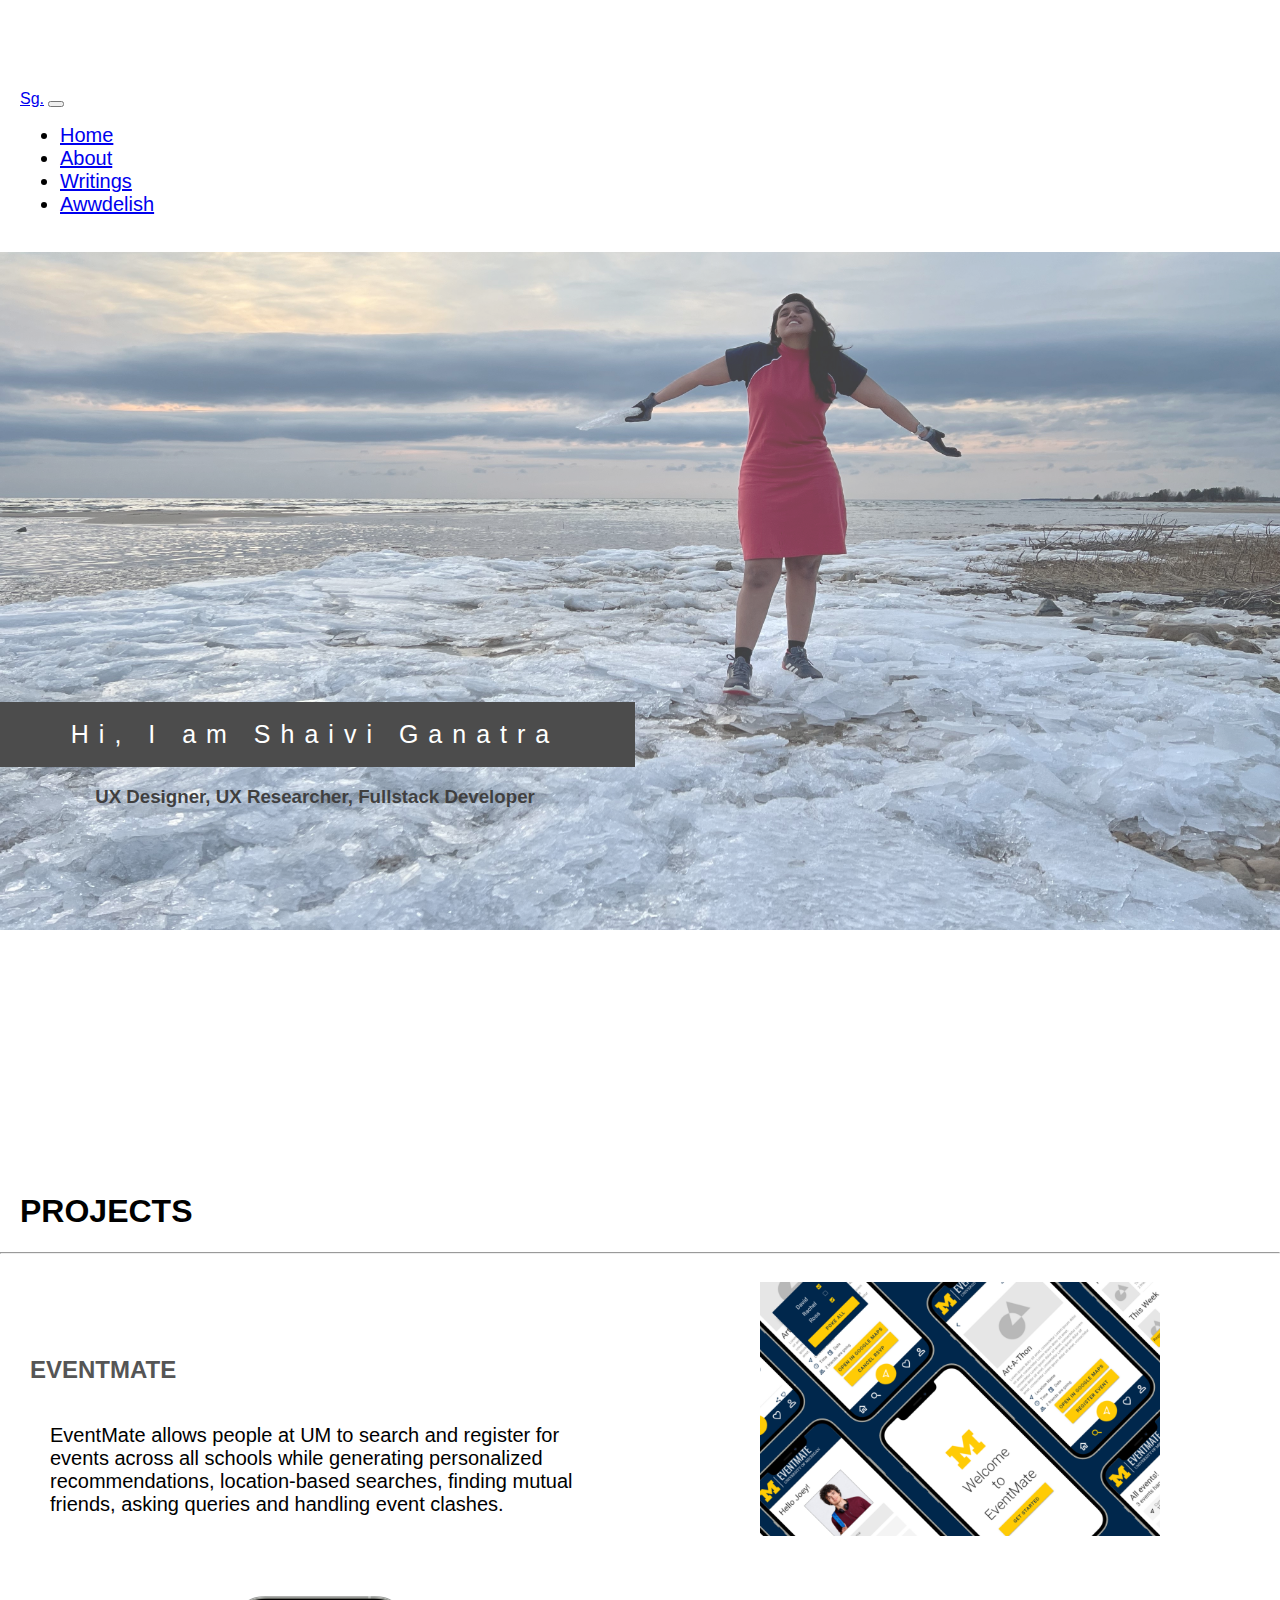
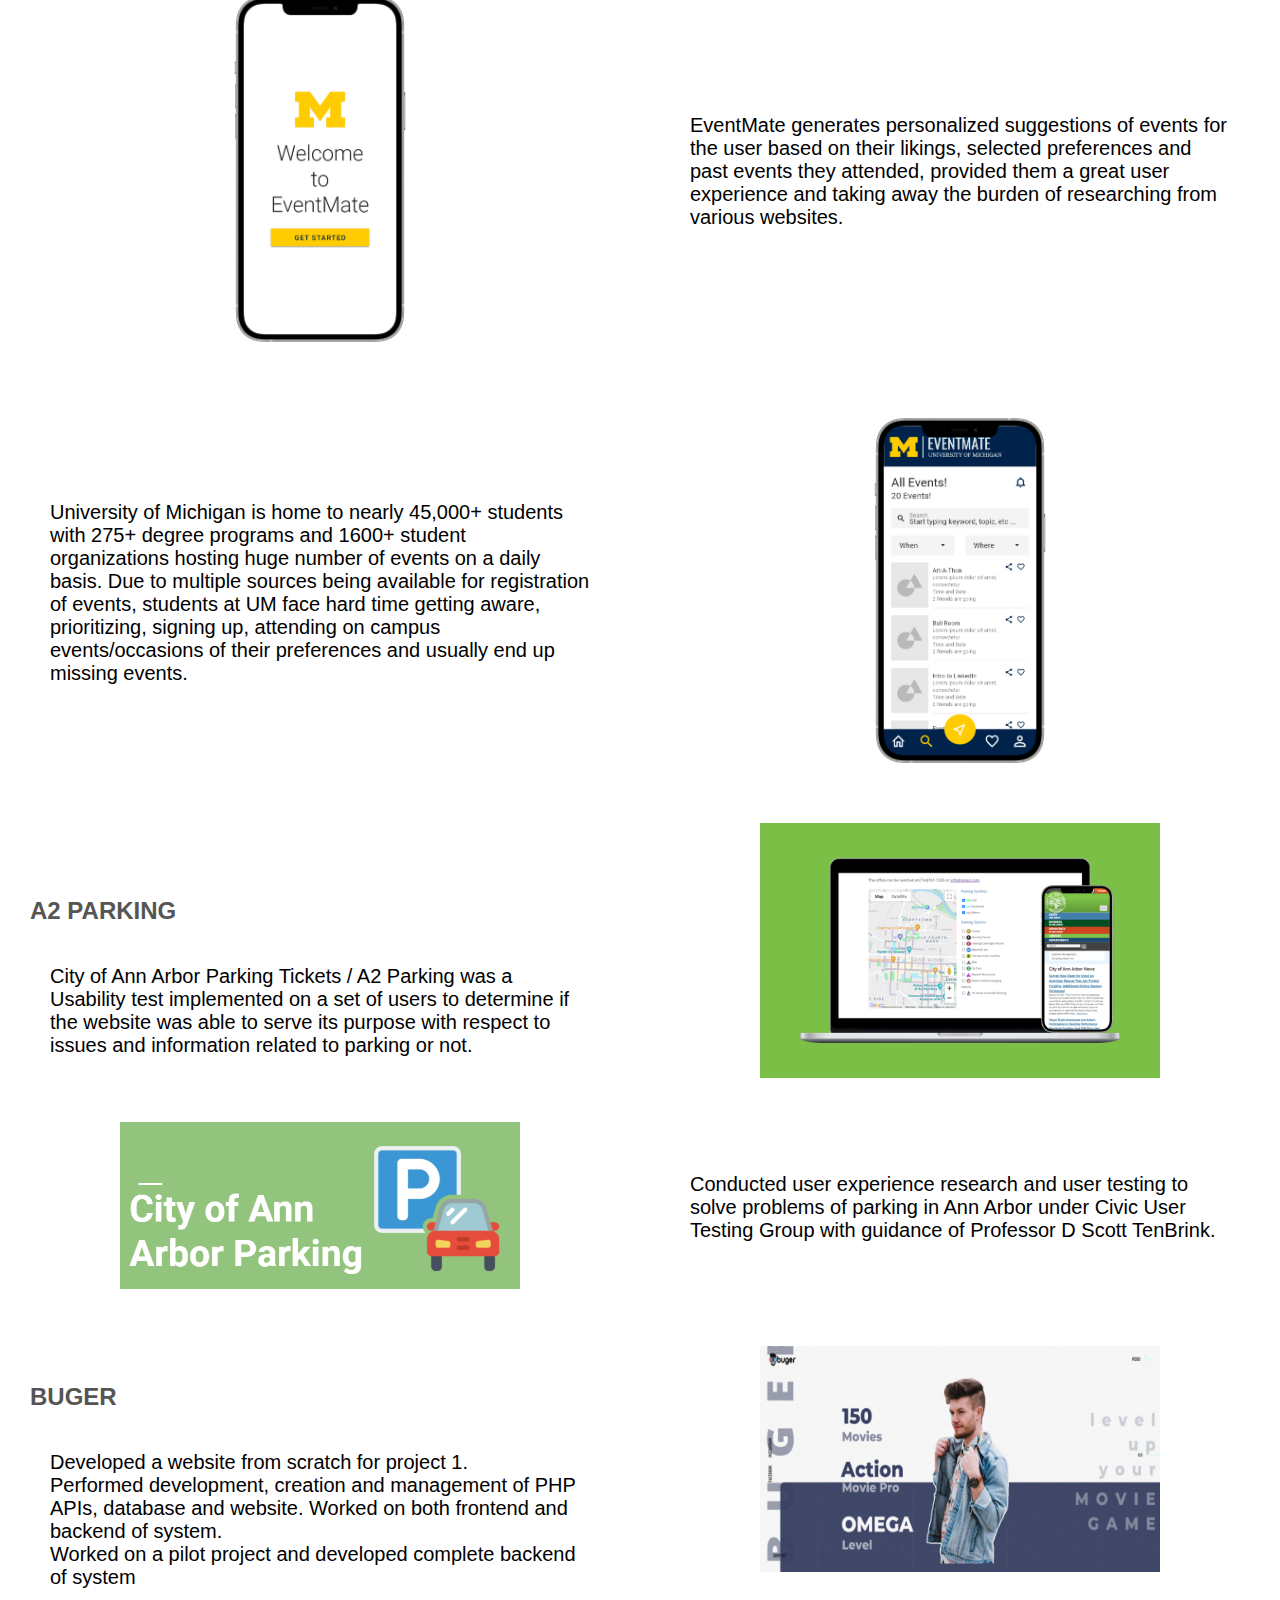
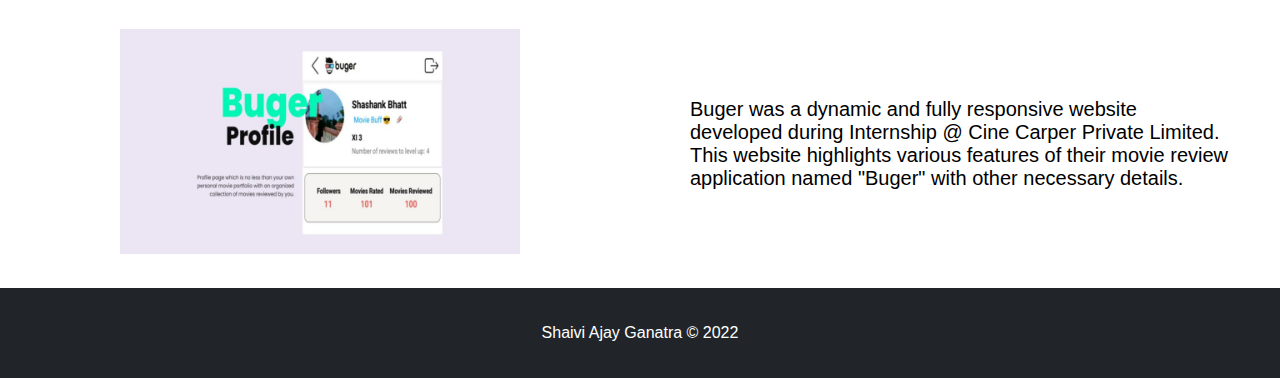
==== index.html @ 45896e37 "html files uploaded" ====
<!DOCTYPE html>
<html lang="en">
<head>
    <meta charset="UTF-8">
    <meta http-equiv="X-UA-Compatible" content="IE=edge">
    <meta name="viewport" content="width=device-width, initial-scale=1.0">
    <title>Home</title>
    <!-- Link to the reset file -->
	<link rel="stylesheet" href="css/html5reset.css">
    <!-- Link to bootstrap css -->
    <link href="https://cdn.jsdelivr.net/npm/bootstrap@5.0.2/dist/css/bootstrap.min.css" rel="stylesheet" integrity="sha384-EVSTQN3/azprG1Anm3QDgpJLIm9Nao0Yz1ztcQTwFspd3yD65VohhpuuCOmLASjC" crossorigin="anonymous">
	<!-- Link to the stylesheet -->
	<link rel="stylesheet" href="css/style.css">
</head>
<body>
    <!-- HEADER STARTS -->
    <header>
        <a href="#main" class="skip">Skip to main content</a>
        <!-- NAV STARTS -->
        <nav class="navbar navbar-expand-lg navbar-dark bg-dark fixed-top">
            <div class="container-fluid">
              <a class="navbar-brand" href="#">Sg.</a>
              <button class="navbar-toggler" type="button" data-bs-toggle="collapse" data-bs-target="#navbarNav" aria-controls="navbarNav" aria-expanded="false" aria-label="Toggle navigation">
                <span class="navbar-toggler-icon"></span>
              </button>
              <div class="collapse navbar-collapse" id="navbarNav">
                <ul class="navbar-nav">
                  <li class="nav-item">
                    <a class="nav-link active" aria-current="page" href="index.html">Home</a>
                  </li>
                  <li class="nav-item">
                    <a class="nav-link" href="about.html">About</a>
                  </li>
                  <li class="nav-item">
                    <a class="nav-link" href="writings.html">Writings</a>
                  </li>
                  <li class="nav-item">
                    <a class="nav-link" href="awwdelish.html">Awwdelish</a>
                  </li>
                </ul>
              </div>
            </div>
          </nav>
          <!-- NAV ENDS -->
    </header>
    <!-- HEADER ENDS -->

    <div class="home-bg">
        <div class="caption">
            <div class="border">Hi, I am Shaivi Ganatra</div>
            <h3>UX Designer, UX Researcher, Fullstack Developer</h3>
        </div>
    </div>

    <main id="main">
		<h1>PROJECTS</h1>
		<hr>
		<div class="container">
            <div class="min-container">
                <h2>EVENTMATE</h2>
				<p>
                    EventMate allows people at UM to search and register for events across all schools while generating personalized recommendations, location-based searches, finding mutual friends, asking queries and handling event clashes.
				</p>
            </div>
            <div class="min-container home">
                <img src="images/evenmate-cover.png" alt="EventMate Cover Page" width="200"></img>
            </div>
            <div class="min-container">
                <img src="images/work-1.1.png" alt="EventMate Home Page - Interaction Design Project" width="200"></img>
            </div>
            <div class="min-container">
                <p>
                    EventMate generates personalized suggestions of events for the user based on their likings, selected preferences and past events they attended, provided them a great user experience and taking away the burden of researching from various websites.
                </p>
            </div>
            <div class="min-container">
                <p>
                    University of Michigan is home to nearly 45,000+ students with 275+ degree programs and 1600+ student organizations hosting huge number of events on a daily basis. Due to multiple sources being available for registration of events, students at UM face hard time getting aware, prioritizing, signing up, attending on campus events/occasions of their preferences and usually end up missing events. 
                </p>
            </div>
            <div class="min-container">
                <img src="images/work-1.2.png" alt="EventMate All Events Page - Interaction Design Project" width="200"></img>
            </div>
            <div class="min-container">
                <h2>A2 PARKING</h2>
				<p>
					City of Ann Arbor Parking Tickets / A2 Parking was a Usability test implemented on a set of users to determine if the website was able to serve its purpose with respect to issues and information related to parking or not.
				</p>
            </div>
            <div class="min-container home">
                <img src="images/a2parking-cover.png" alt="A2 Parking Cover Page" width="200"></img>
            </div>
            <div class="min-container home">
                <img src="images/work-3.PNG" alt="Project Banner of A2 Parking - Usability test conducted for City of Ann Arbor" width="200"></img>
            </div>
            <div class="min-container">
                <p>
					Conducted user experience research and user testing to solve problems of parking in Ann Arbor under Civic User Testing Group with guidance of Professor D Scott TenBrink.
				</p>
            </div>
            <div class="min-container">
                <h2>BUGER</h2>
				<p>
					Developed a website from scratch for project 1. <br>
					Performed development, creation and management of PHP APIs, database and website. Worked on both frontend and backend of system. <br>
					Worked on a pilot project and developed complete backend of system
				</p>
            </div>
            <div class="min-container home">
                <img src="images/work-4.1.PNG" alt="Buger Website - Home Page - Internship at Cine Carper Private Limited" width="200"></img>
            </div>
            <div class="min-container home">
                <img src="images/work-4.4.jpg" alt="Buger Website - Features Page - Internship at Cine Carper Private Limited" width="200"></img>
            </div>
            <div class="min-container">
                <p>
                    Buger was a dynamic and fully responsive website developed during Internship @ Cine Carper Private Limited. This website highlights various features of their movie review application named "Buger" with other necessary details.
                </p>
            </div>
        </div>
	</main>
    <!-- FOOTER STARTS -->
    <footer>
		<p>Shaivi Ajay Ganatra &copy; 2022</p>
	</footer>
    <!-- FOOTER ENDS -->
    <!-- Link to particle js -->
    <script src="plugins/particles.js-master/particles.js"></script>
    <script src="plugins/particles.js-master/demo/js/app.js"></script>
    <!-- Link to bootstrap js -->
    <script src="https://cdn.jsdelivr.net/npm/bootstrap@5.0.2/dist/js/bootstrap.bundle.min.js" integrity="sha384-MrcW6ZMFYlzcLA8Nl+NtUVF0sA7MsXsP1UyJoMp4YLEuNSfAP+JcXn/tWtIaxVXM" crossorigin="anonymous"></script>
</body>
</html>
---- css/style.css ----
/* BODY */

html{
    scroll-behavior: smooth;
    height: 100%;
}

body{
font-family: 'Roboto Condensed', sans-serif;
font-weight: 50px;
margin: 0;
padding-top: 50px; 
height: 100%;
}

/* MAIN */

main{
padding: 10px 0;
}

main h1{
padding-left: 20px;
padding-top: 10px;
}

/* SKIP TO MAIN CONTENT */

.skip{
position: absolute;
left: -10000px;
top: auto;width: 1px;
height: 1px;
overflow: hidden;
}

.skip:focus{
position: static;
width: auto;
height: auto;
}

.heading {
    position: absolute;
    text-align: center;
    top: 30%;
    width: 100%;
}
.heading h1 {
    color: limegreen;
    font-size: 70px;
}
.heading h3 {
    color: wheat;
    font-size: 20px;
}
#particles-js {
    background: black;
    height: 100vh;
}

/* HOME BACKGROUND */
  
  .home-bg {
    position: relative;
    opacity: 0.75;
    background-attachment: fixed;
    background-position: center;
    background-repeat: no-repeat;
    background-size: cover;
    background-image: url("../images/home-background.JPG");
    min-height: 100%; 
  }

  .caption {
    position: absolute;
    left: -5px;
    top: 50%;
    width: 50%;
    text-align: center;
    color: #000000;
  }
  
  .caption div.border {
    background-color: #111111;
    color: #FFFFFF;
    padding: 18px;
    font-size: 25px;
    letter-spacing: 10px;
  }

  /* CONTENT */
  
  .container{
    display: grid;
    grid-template-columns: 1fr;
  }
  
  .min-container{
    padding: 0 30px;
    margin: 0 auto;
  }
  
  .min-container h2{
    color: #555555;
  }
  .min-container img{
    padding: 10px;
    margin: 10px;
    /* border: #000000 solid 10px; */
    /* border-radius: 10px; */
  }
  
  .min-container p{
    display: flex;
    flex-direction: row;
    align-items: center;
    padding: 0 20px;
  }

  footer{
    background-color: #212529;
    color: #FFFFFF;
    padding: 20px;
    text-align: center;
  }

  /* FOR TABLETS */
  @media only screen and (min-width: 600px){
    body{
        padding-top: 70px;
    } 
    .navbar{
          padding: 20px;
      }
      .nav-item{
          font-size: 20px;
      }

      .container{
          grid-template-columns: 1fr 1fr;
          place-items: center;
      }

      h2{
          padding-top: 50px;
          padding-bottom: 20px;
      }

      .writings img{
          width: 500px;
      }

      .min-container p{
          font-size: 20px;
      }

      .about img{
          width: 300px;
      }

      .home img{
          width: 400px;
      }
  }

  /* FOR DESKTOP */
  @media only screen and (min-width: 768px){

  }
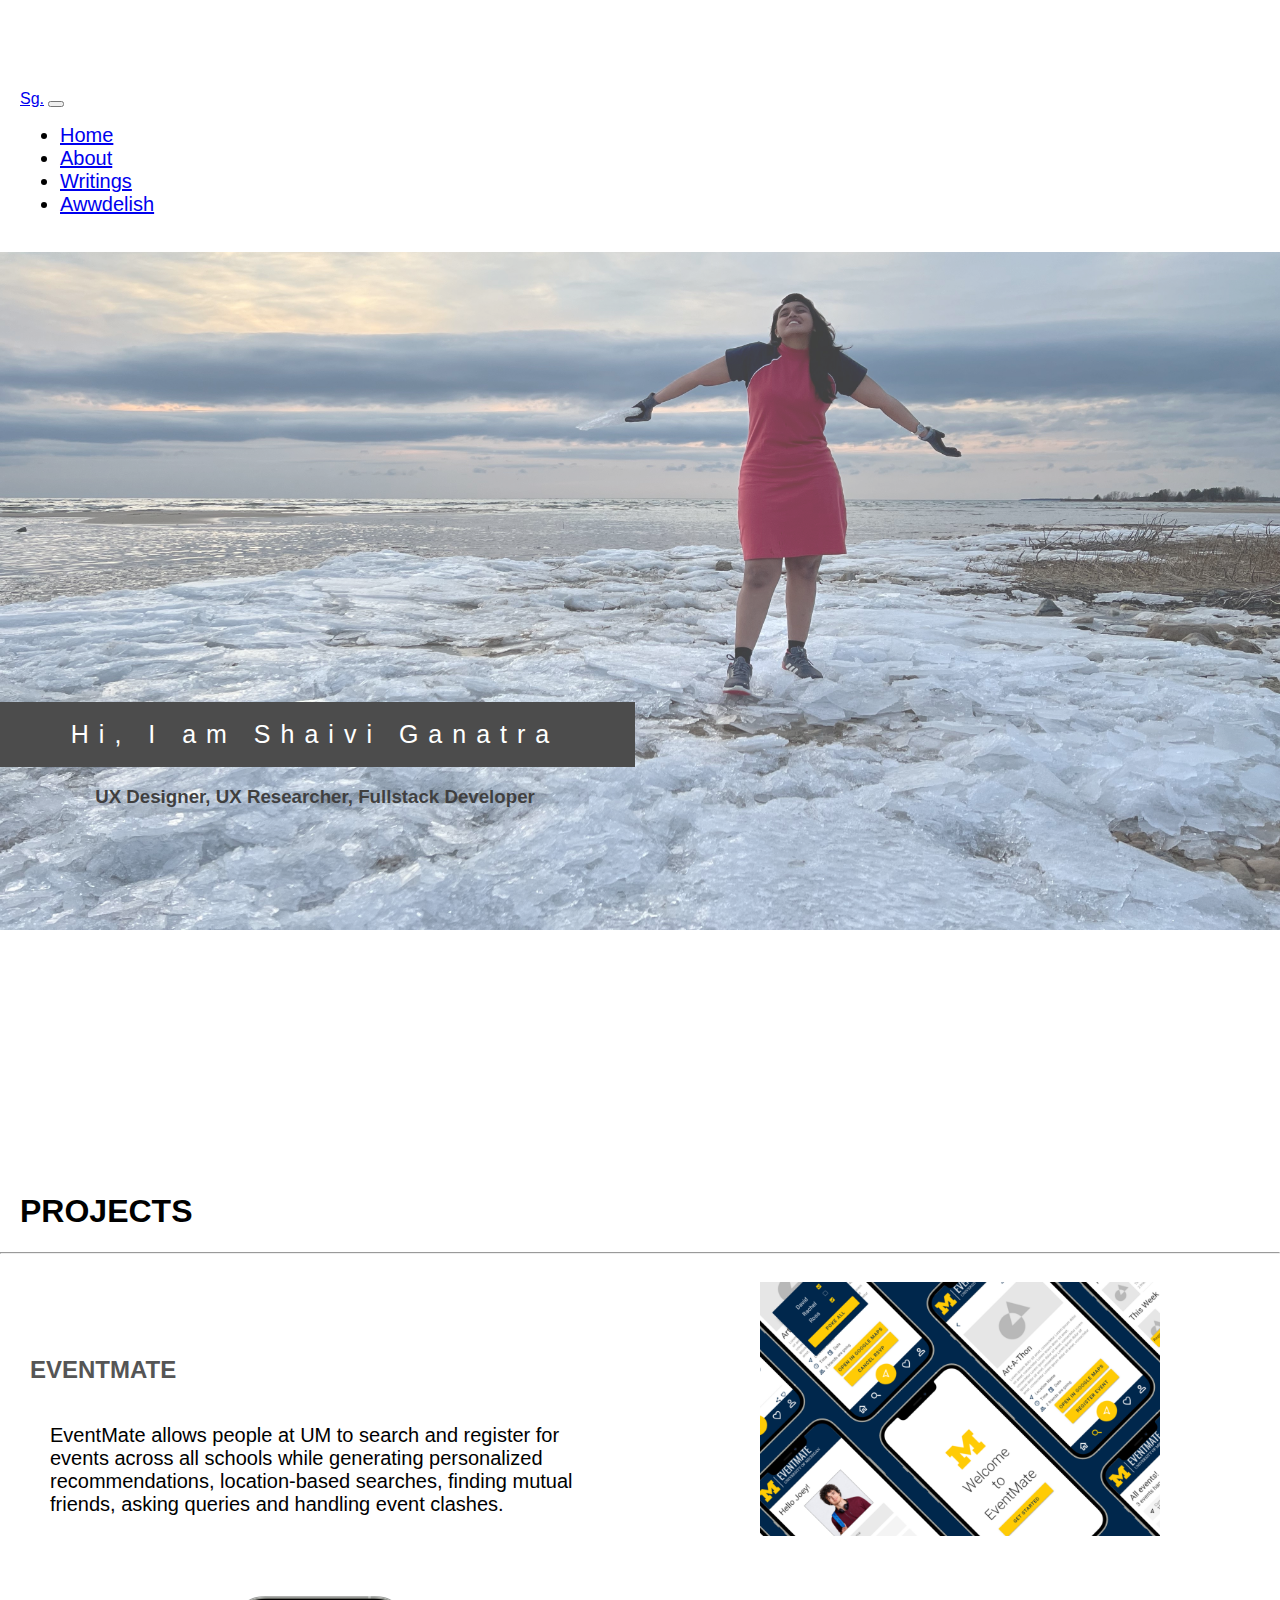
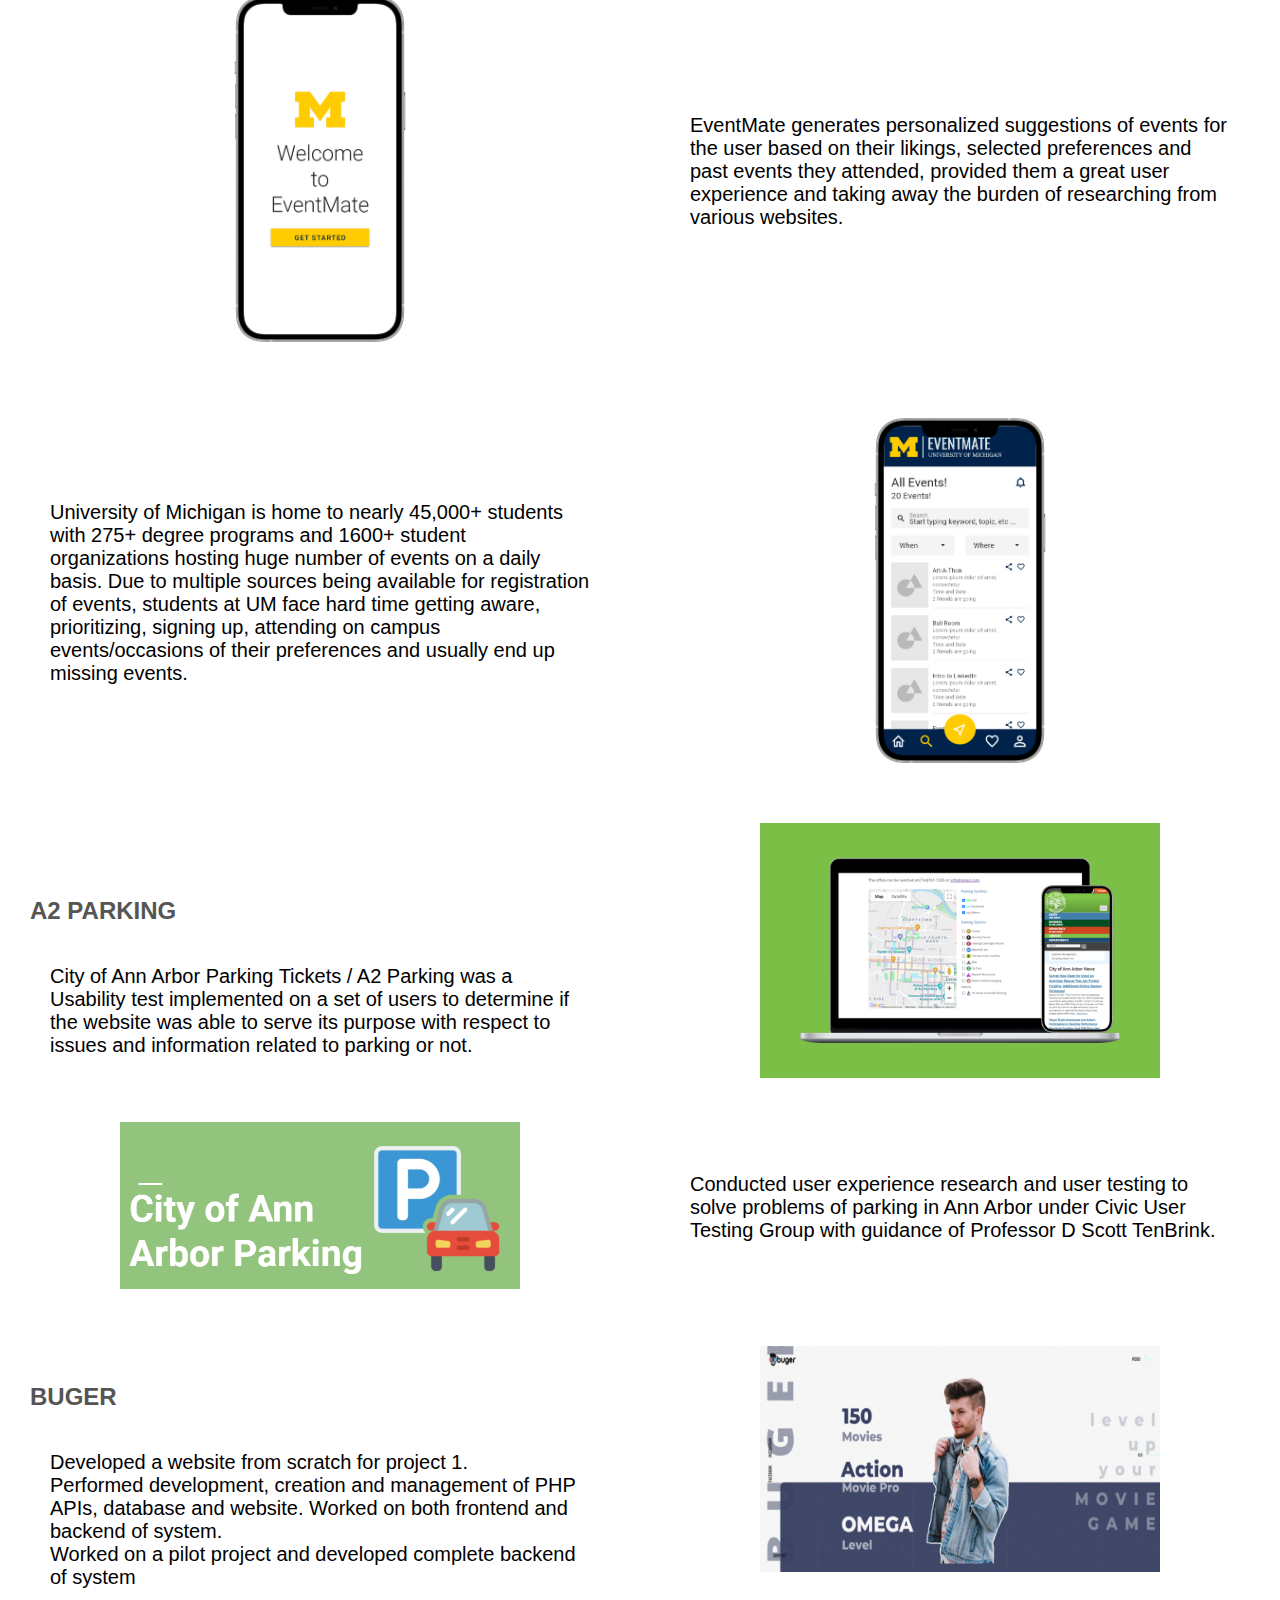
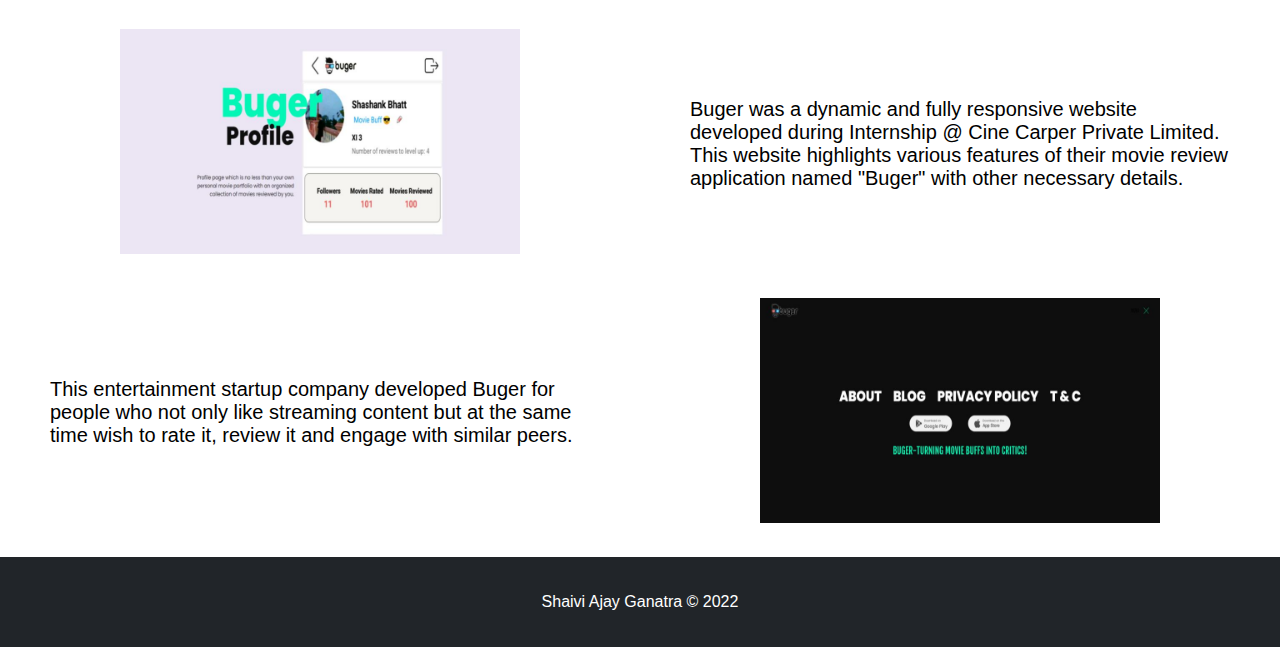
==== commit 24ee9791: "html files second commit" ====
--- a/index.html
+++ b/index.html
@@ -117,6 +117,14 @@
                     Buger was a dynamic and fully responsive website developed during Internship @ Cine Carper Private Limited. This website highlights various features of their movie review application named "Buger" with other necessary details.
                 </p>
             </div>
+            <div class="min-container">
+                <p>
+                    This entertainment startup company developed Buger for people who not only like streaming content but at the same time wish to rate it, review it and engage with similar peers.
+                </p>
+            </div>
+            <div class="min-container home">
+                <img src="images/work-4.3.jpg" alt="Buger Website - Menu Page - Internship at Cine Carper Private Limited" width="200"></img>
+            </div>
         </div>
 	</main>
     <!-- FOOTER STARTS -->
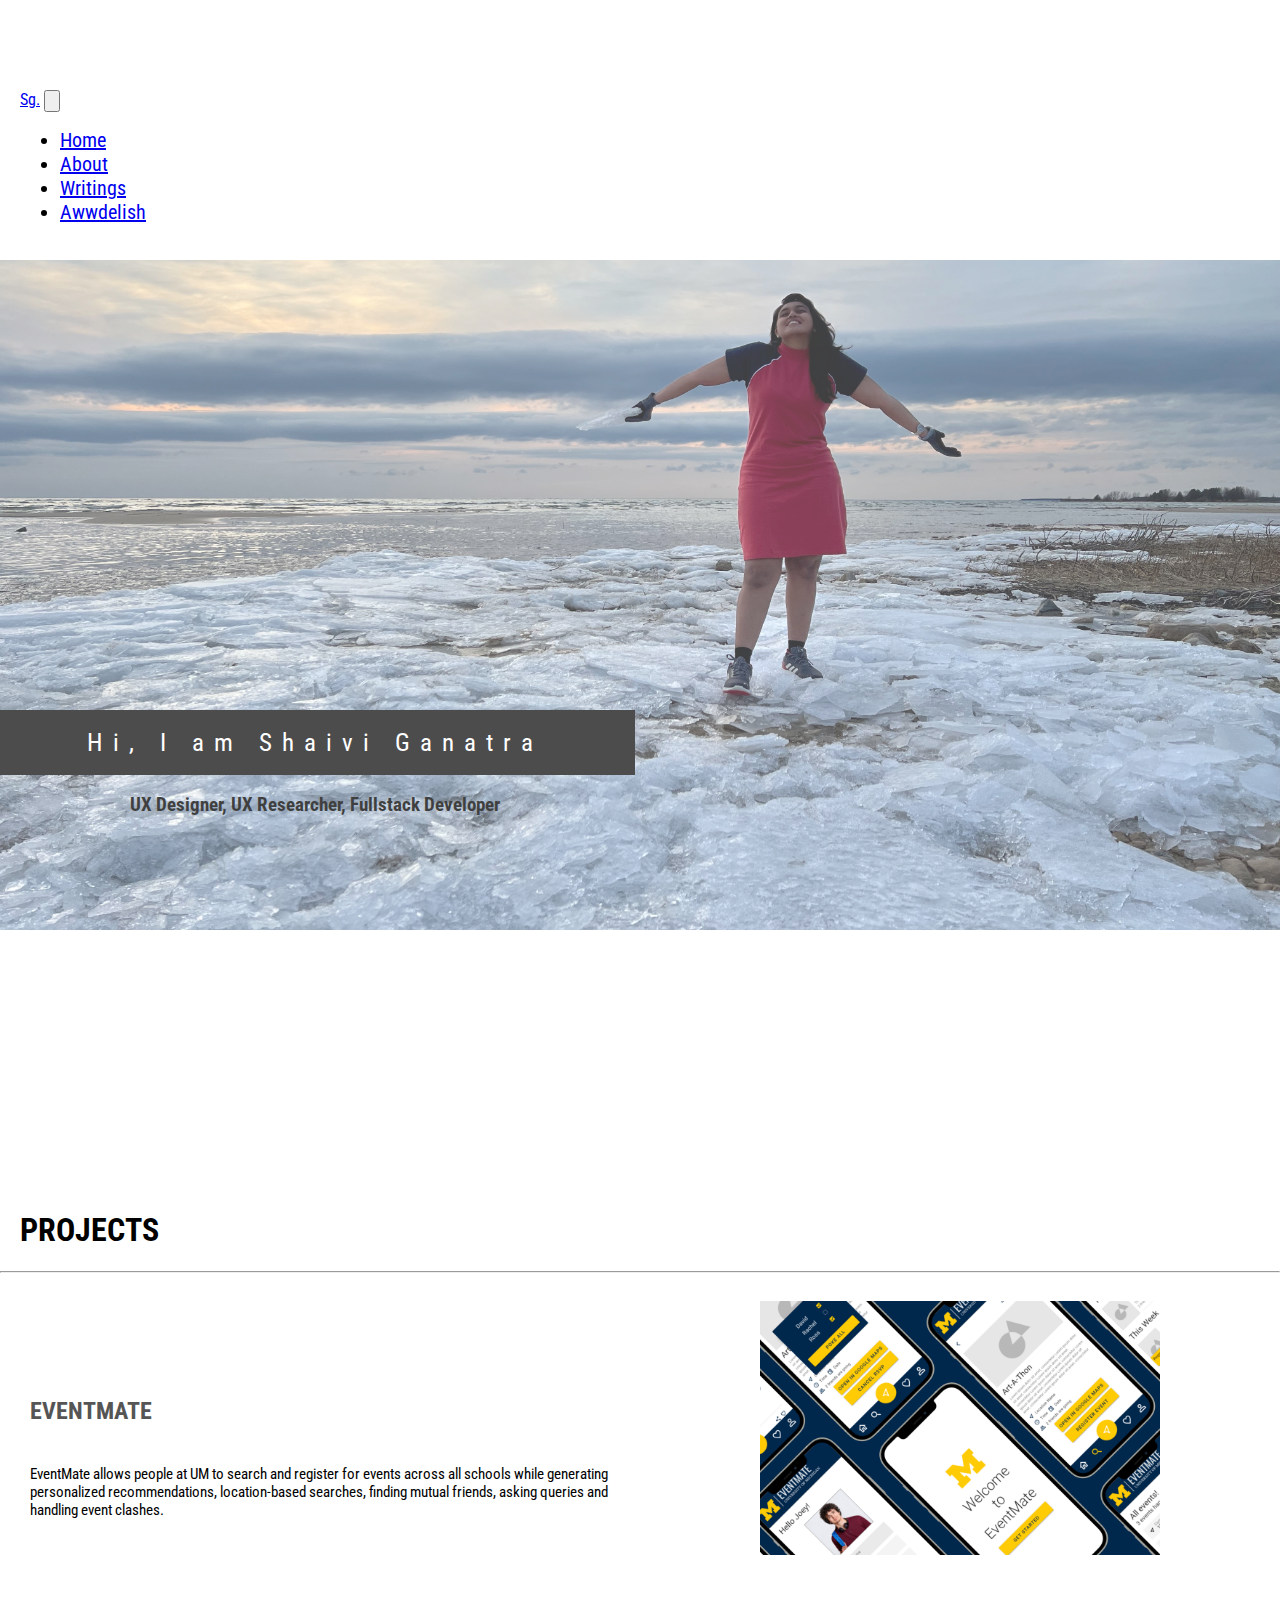
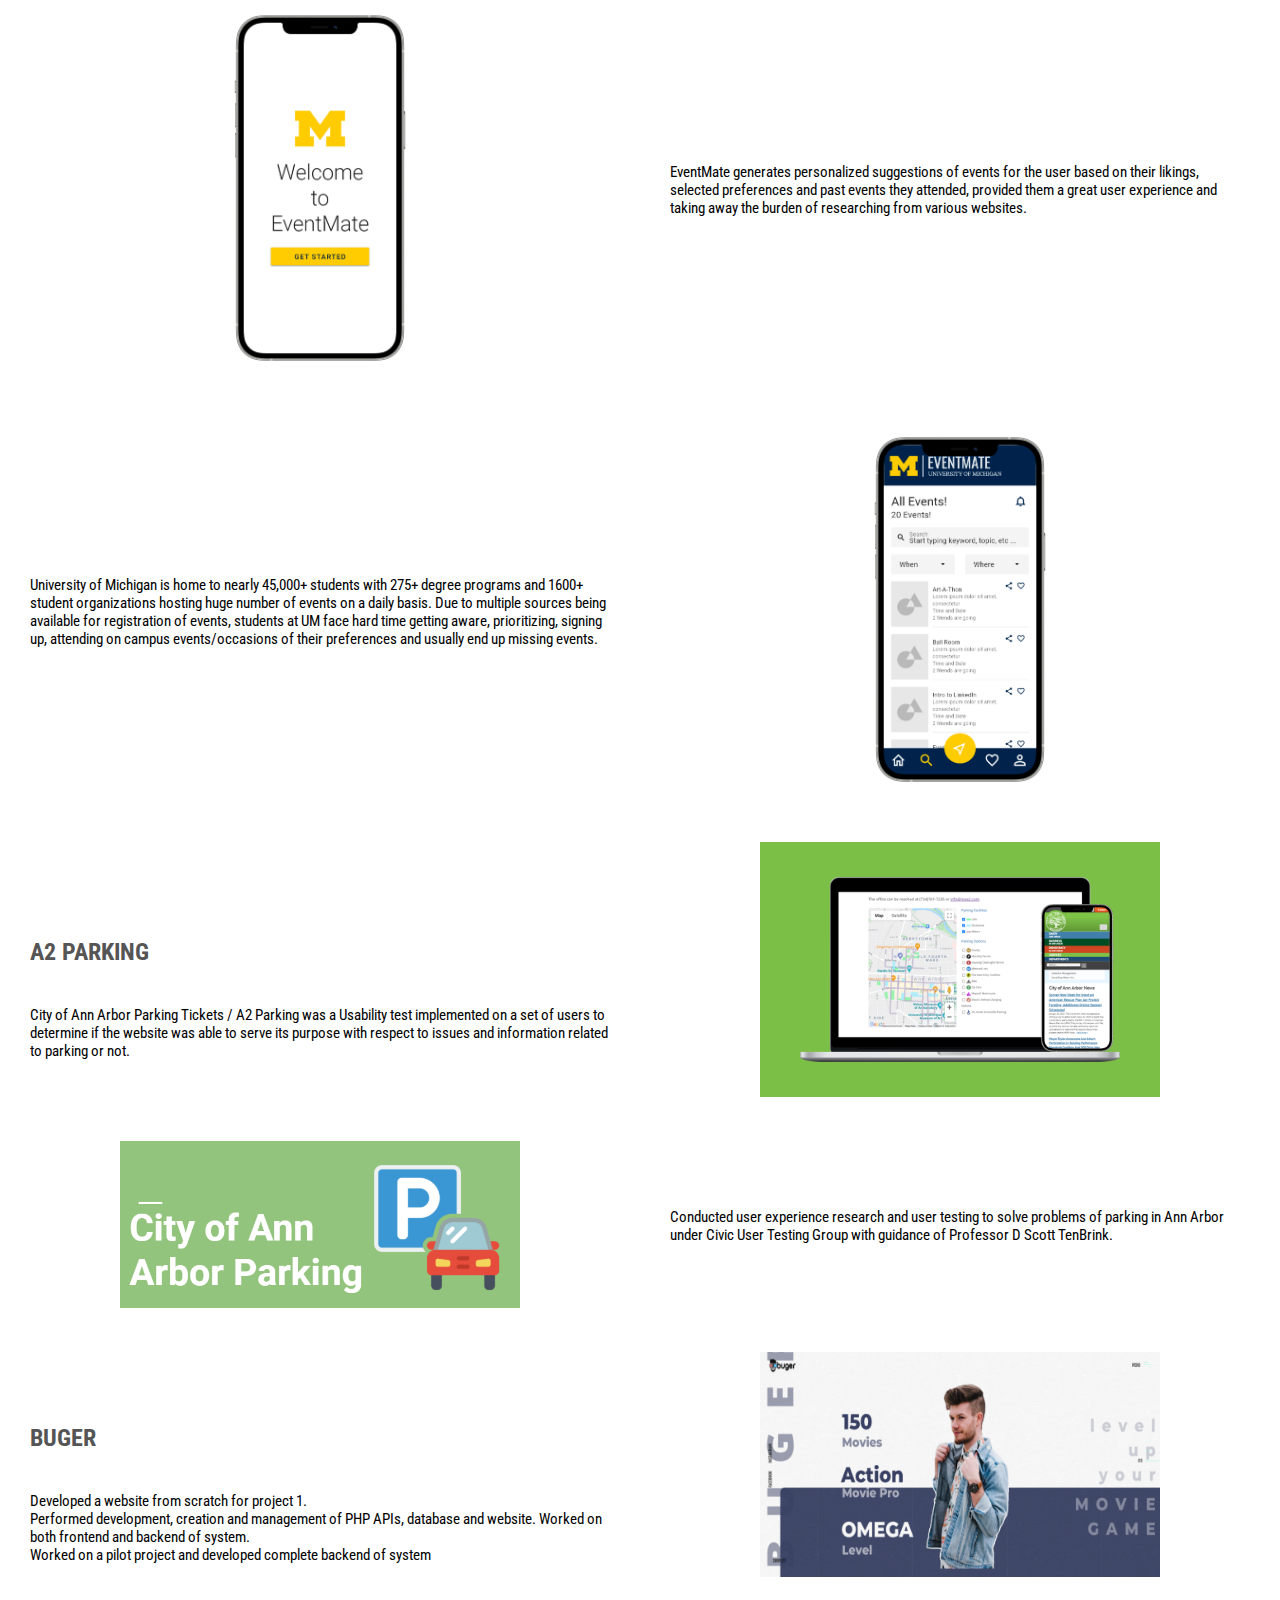
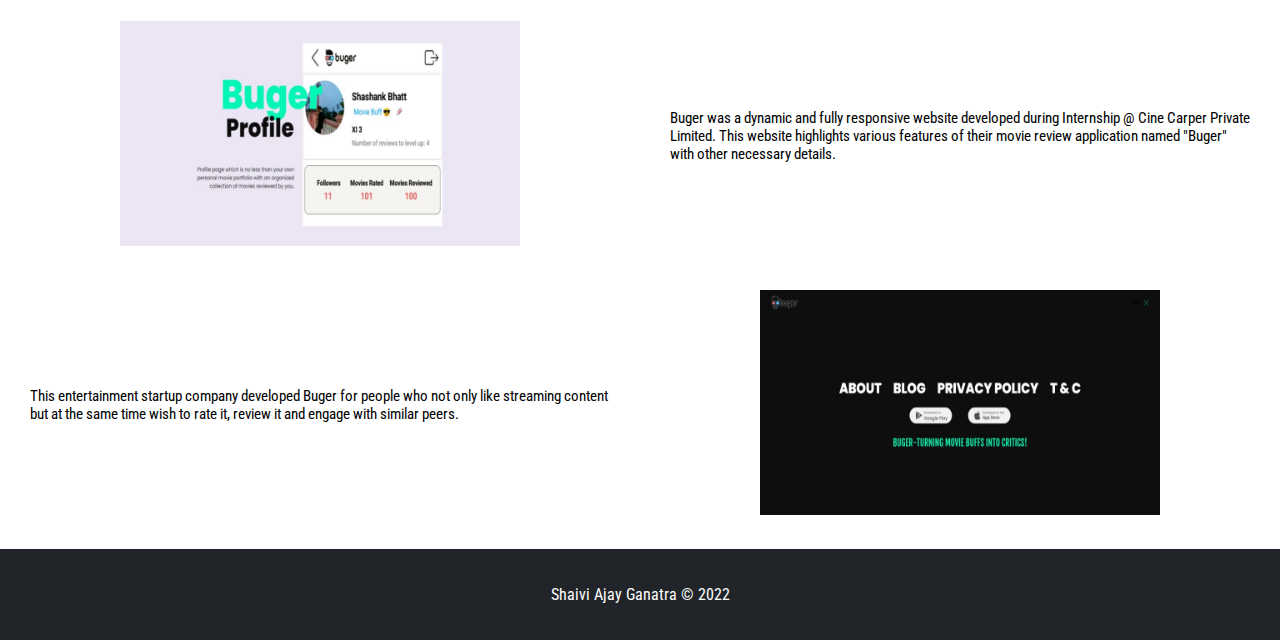
==== commit 2511b206: "second commit" ====
--- a/index.html
+++ b/index.html
@@ -5,6 +5,23 @@
     <meta http-equiv="X-UA-Compatible" content="IE=edge">
     <meta name="viewport" content="width=device-width, initial-scale=1.0">
     <title>Home</title>
+    <!-- Global site tag (gtag.js) - Google Analytics -->
+	<script async src="https://www.googletagmanager.com/gtag/js?id=G-PX1TH9YE8F"></script>
+	<script>
+	window.dataLayer = window.dataLayer || [];
+	function gtag(){dataLayer.push(arguments);}
+	gtag('js', new Date());
+
+	gtag('config', 'G-PX1TH9YE8F');
+	</script>
+	<meta charset="UTF-8">
+	<meta name="viewport" content="width=device-width, initial-scale=1.0">
+	<!-- Link to the favicon image -->
+	<link rel="icon" href="images/favicon.ico">
+	<!-- Link to Google fonts -->
+	<link rel="preconnect" href="https://fonts.googleapis.com">
+	<link rel="preconnect" href="https://fonts.gstatic.com" crossorigin>
+	<link href="https://fonts.googleapis.com/css2?family=Roboto+Condensed:ital,wght@0,300;0,400;0,700;1,300;1,400;1,700&display=swap" rel="stylesheet">
     <!-- Link to the reset file -->
 	<link rel="stylesheet" href="css/html5reset.css">
     <!-- Link to bootstrap css -->
--- a/css/style.css
+++ b/css/style.css
@@ -21,7 +21,12 @@
 
 main h1{
 padding-left: 20px;
-padding-top: 10px;
+padding-top: 20px;
+}
+
+main p{
+    padding: 0 20px;
+    font-size: 15px;
 }
 
 /* SKIP TO MAIN CONTENT */
@@ -58,6 +63,16 @@
     background: black;
     height: 100vh;
 }
+
+/* NAV */
+
+.nav-item:hover {
+    border-top: solid 2px #FFFFFF;
+  }
+.nav-item .active {
+    border-top: solid 2px #FFFFFF;
+  }
+
 
 /* HOME BACKGROUND */
   
@@ -118,11 +133,149 @@
     padding: 0 20px;
   }
 
+  .min-container-flex{
+      display: flex;
+      flex-direction: column;
+      align-items: center;
+  }
+
+  /* ABOUT */
+
+  @keyframes about-intro-img {
+    from{
+      width: 0px;
+      height: 0px;
+    }
+    to {
+      width: 300px;
+      height: 100%;
+    }
+  }
+  .about img{
+      padding: 10px;
+      animation-name: about-intro-img;
+      animation-duration: 5s;
+  }
+
+  /* ART */
+
+  .artwork{
+      display: flex;
+      flex-direction: row;
+      flex-wrap: wrap;
+      place-items: center;
+      justify-content: center;
+  }
+  
+  .artwork img{
+    padding: 10px;
+    margin: 10px;
+    border: #555555 solid 5px;
+    border-radius: 50px;
+  }
+  
+/* AWWDELISH */
+
+  .instagram_feed{
+      overflow: hidden;
+      display: grid;
+      grid-template-columns: 1fr 1fr 1fr;
+  }
+  
+  .instagram_feed .instagram_new {
+    width: 100%;
+    float: left;
+    padding: 0 1px 1px 0;
+    -webkit-box-sizing: border-box;
+    -moz-box-sizing: border-box;
+    box-sizing: border-box;
+  }
+
+  .instagram_feed img.insta-image {
+    position: absolute;
+    left: 0;
+    top: 0;
+    object-fit: cover;
+    width: 100%;
+    height: 100%;
+    transition: all 0.3s ease 0s;
+    -webkit-transition: all 0.3s ease 0s;
+    -moz-transition: all 0.3s ease 0s;
+    -ms-transition: all 0.3s ease 0s;
+    -o-transition: all 0.3s ease 0s;
+  }
+  
+  .instagram_feed .insta-link {
+    position: relative;
+    display: block;
+    /* background: #232323; */
+    padding-top: 100%;
+  }
+  
+  .instagram_feed .insta-link:hover .insta-image {
+    opacity: 0.2;
+  }
+
   footer{
     background-color: #212529;
     color: #FFFFFF;
     padding: 20px;
     text-align: center;
+  }
+
+  /* CONTACT FORM */
+  form {
+    border: 3px solid #f1f1f1;
+  }
+  
+  legend{ 
+    font-size: 125%;
+    font-style:italic;
+    text-transform: uppercase;
+    text-align: center;
+  }
+  
+  label{
+    display: inline-block;
+    margin-right:10px;
+    width:15%;
+  }
+  input {
+    width: 100%;
+    padding: 12px 20px;
+    margin: 8px 0;
+    display: inline-block;
+    border: 1px solid #ccc;
+    box-sizing: border-box;
+  }
+  span{
+    margin-left:20%;
+    font-family: italic;
+    font-weight: bold;
+  }
+  
+  textarea{
+    width: 100%;
+    height: 35vh;
+    padding: 12px 20px;
+    margin: 8px 0;
+    display: inline-block;
+    border: 1px solid #ccc;
+    box-sizing: border-box;
+  }
+  
+  input[type=submit] {
+    background-color: #38803C;
+    color: white;
+    padding: 14px 20px;
+    margin: 8px 0;
+    border: none;
+    cursor: pointer;
+    width: 100%;
+  }
+  
+  input[type=submit]:hover {
+    opacity: 0.8;
   }
 
   /* FOR TABLETS */
@@ -148,11 +301,12 @@
       }
 
       .writings img{
-          width: 500px;
+          width: 350px;
       }
 
       .min-container p{
-          font-size: 20px;
+          font-size: 15px;
+          padding: 0;
       }
 
       .about img{
@@ -162,9 +316,30 @@
       .home img{
           width: 400px;
       }
-  }
-
-  /* FOR DESKTOP */
+
+      .instagram_feed{
+        grid-template-columns: 1fr 1fr 1fr 1fr 1fr;
+    }
+  }
+
+  /* FOR LAPTOPS */
   @media only screen and (min-width: 768px){
-
+    .instagram_feed{
+        grid-template-columns: 1fr 1fr 1fr 1fr 1fr 1fr;
+    }
+  }
+
+  /* FOR LARGE LAPTOPS */
+  @media screen and (min-width: 992px) {
+    .instagram_feed{
+        grid-template-columns: 1fr 1fr 1fr 1fr 1fr 1fr 1fr;
+    }
+    }
+
+/* To Stop animation */
+
+@media (prefers-reduced-motion: reduce) {
+    .about img{
+      animation: none;
+    }
   }